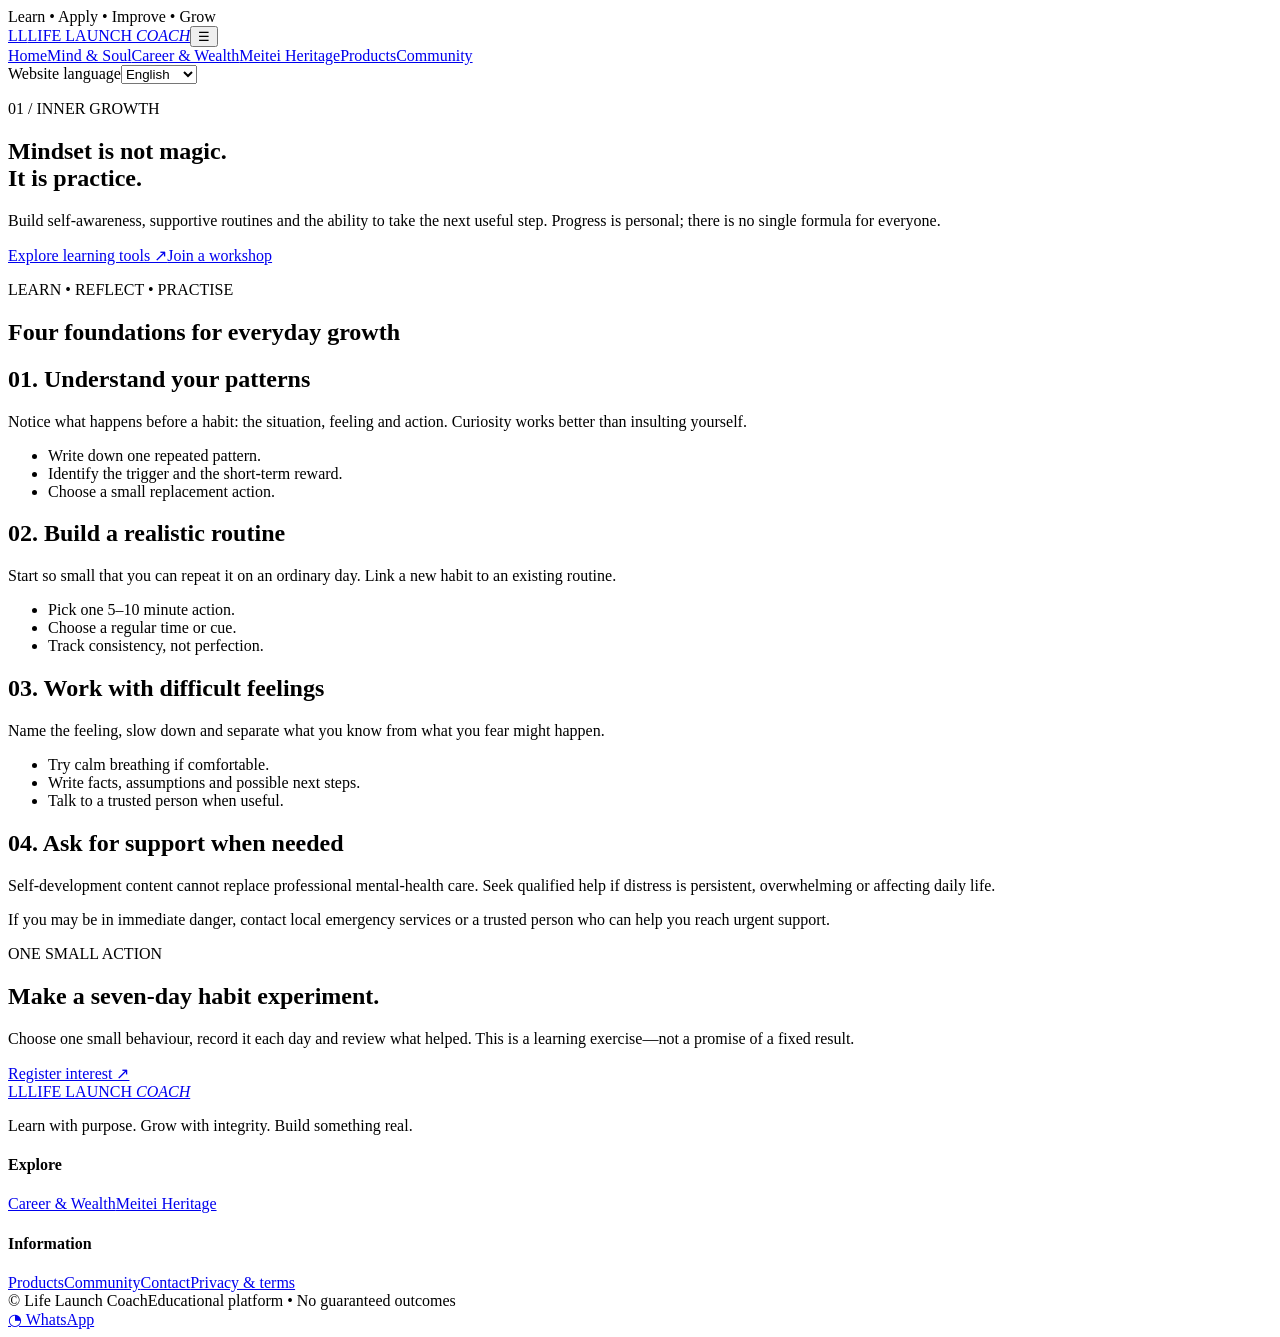
==== mind-soul.html @ 78fba633 "Add initial website core files and styling. This commit includes all Html pages and Css for the Life" ====
<!doctype html><html lang="en"><head><meta charset="utf-8"><meta name="viewport" content="width=device-width,initial-scale=1"><title>Mind & Soul | Life Launch Coach</title><link rel="stylesheet" href="assets/css/style.css"><script defer src="assets/js/app.js"></script></head><body><div class="topline" data-i18n="topline">Learn • Apply • Improve • Grow</div><header class="site-header"><a class="brand" href="index.html"><span class="brand-mark">LL</span><span>LIFE LAUNCH <em>COACH</em></span></a><button class="menu-toggle" aria-label="Open menu" aria-expanded="false">☰</button><nav class="nav"><a href="index.html" data-i18n="navHome">Home</a><a class="active" href="mind-soul.html" data-i18n="navMind">Mind & Soul</a><a href="career-wealth.html" data-i18n="navCareer">Career & Wealth</a><a href="heritage.html" data-i18n="navHeritage">Meitei Heritage</a><a href="products.html" data-i18n="navProducts">Products</a><a href="community.html" data-i18n="navCommunity">Community</a></nav><label class="language-switch"><span class="sr-only">Website language</span><select id="languageSelect"><option value="en">English</option><option value="mni">Meiteilon</option></select></label></header><main><section class="page-hero section-wrap"><p class="eyebrow">01 / INNER GROWTH</p><h1>Mindset is not magic.<br><span>It is practice.</span></h1><p class="lead">Build self-awareness, supportive routines and the ability to take the next useful step. Progress is personal; there is no single formula for everyone.</p><div class="button-row"><a class="btn btn-gold" href="products.html">Explore learning tools ↗</a><a class="btn btn-ghost" href="community.html">Join a workshop</a></div></section><section class="section-wrap section-space"><div class="section-heading"><p class="eyebrow">LEARN • REFLECT • PRACTISE</p><h2>Four foundations for everyday growth</h2></div><div class="content-grid"><article class="content-panel"><h2>01. Understand your patterns</h2><p>Notice what happens before a habit: the situation, feeling and action. Curiosity works better than insulting yourself.</p><ul><li>Write down one repeated pattern.</li><li>Identify the trigger and the short-term reward.</li><li>Choose a small replacement action.</li></ul></article><article class="content-panel"><h2>02. Build a realistic routine</h2><p>Start so small that you can repeat it on an ordinary day. Link a new habit to an existing routine.</p><ul><li>Pick one 5–10 minute action.</li><li>Choose a regular time or cue.</li><li>Track consistency, not perfection.</li></ul></article><article class="content-panel"><h2>03. Work with difficult feelings</h2><p>Name the feeling, slow down and separate what you know from what you fear might happen.</p><ul><li>Try calm breathing if comfortable.</li><li>Write facts, assumptions and possible next steps.</li><li>Talk to a trusted person when useful.</li></ul></article><article class="content-panel"><h2>04. Ask for support when needed</h2><p>Self-development content cannot replace professional mental-health care. Seek qualified help if distress is persistent, overwhelming or affecting daily life.</p><div class="notice">If you may be in immediate danger, contact local emergency services or a trusted person who can help you reach urgent support.</div></article></div></section><section class="section-wrap section-space"><div class="cta-panel"><div><p class="eyebrow">ONE SMALL ACTION</p><h2>Make a seven-day habit experiment.</h2><p>Choose one small behaviour, record it each day and review what helped. This is a learning exercise—not a promise of a fixed result.</p></div><a class="btn btn-gold" href="community.html">Register interest ↗</a></div></section></main><footer class="site-footer"><div class="footer-main"><div class="footer-brand"><a class="brand" href="index.html"><span class="brand-mark">LL</span><span>LIFE LAUNCH <em>COACH</em></span></a><p>Learn with purpose. Grow with integrity. Build something real.</p></div><div><h4>Explore</h4><a href="career-wealth.html">Career & Wealth</a><a href="heritage.html">Meitei Heritage</a></div><div><h4>Information</h4><a href="products.html">Products</a><a href="community.html">Community</a><a href="contact.html">Contact</a><a href="privacy.html">Privacy & terms</a></div></div><div class="footer-bottom"><span>© <span id="year"></span> Life Launch Coach</span><span>Educational platform • No guaranteed outcomes</span></div></footer><a class="whatsapp-float" href="https://wa.me/91XXXXXXXXXX" target="_blank" rel="noopener noreferrer">◔ WhatsApp</a></body></html>
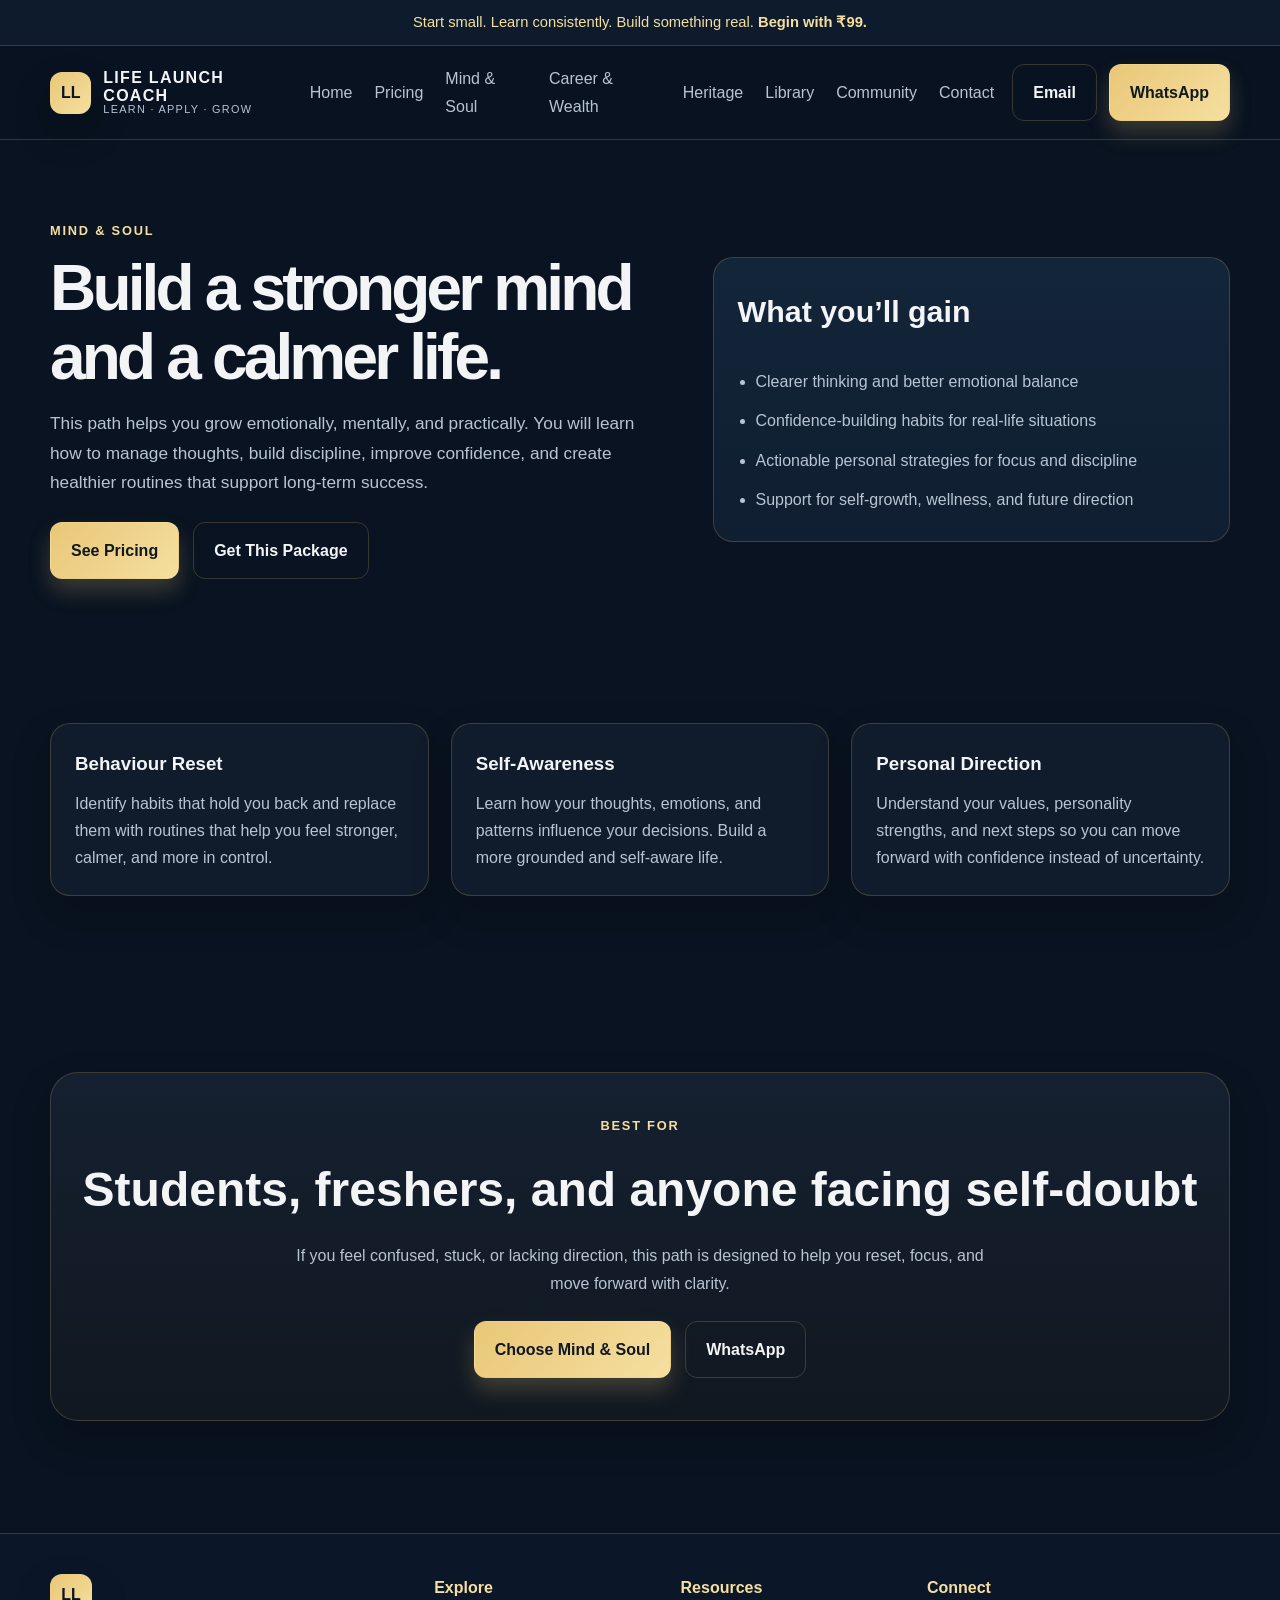
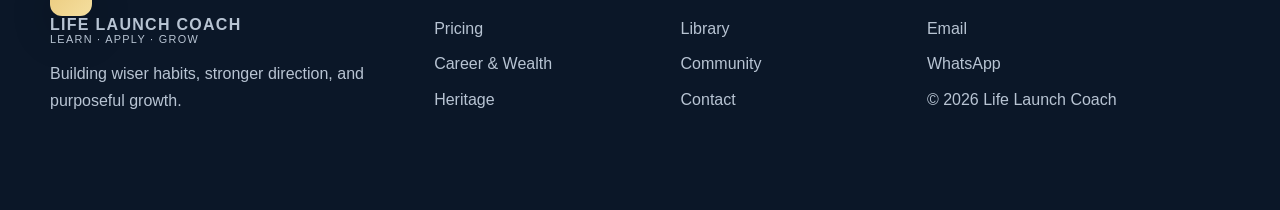
==== commit 41494dd7: "Update the Mind & Soul page with benefits, growth guidance, and conversion-focused CTAs" ====
--- a/mind-soul.html
+++ b/mind-soul.html
@@ -1 +1,167 @@
-<!doctype html><html lang="en"><head><meta charset="utf-8"><meta name="viewport" content="width=device-width,initial-scale=1"><title>Mind & Soul | Life Launch Coach</title><link rel="stylesheet" href="assets/css/style.css"><script defer src="assets/js/app.js"></script></head><body><div class="topline" data-i18n="topline">Learn • Apply • Improve • Grow</div><header class="site-header"><a class="brand" href="index.html"><span class="brand-mark">LL</span><span>LIFE LAUNCH <em>COACH</em></span></a><button class="menu-toggle" aria-label="Open menu" aria-expanded="false">☰</button><nav class="nav"><a href="index.html" data-i18n="navHome">Home</a><a class="active" href="mind-soul.html" data-i18n="navMind">Mind & Soul</a><a href="career-wealth.html" data-i18n="navCareer">Career & Wealth</a><a href="heritage.html" data-i18n="navHeritage">Meitei Heritage</a><a href="products.html" data-i18n="navProducts">Products</a><a href="community.html" data-i18n="navCommunity">Community</a></nav><label class="language-switch"><span class="sr-only">Website language</span><select id="languageSelect"><option value="en">English</option><option value="mni">Meiteilon</option></select></label></header><main><section class="page-hero section-wrap"><p class="eyebrow">01 / INNER GROWTH</p><h1>Mindset is not magic.<br><span>It is practice.</span></h1><p class="lead">Build self-awareness, supportive routines and the ability to take the next useful step. Progress is personal; there is no single formula for everyone.</p><div class="button-row"><a class="btn btn-gold" href="products.html">Explore learning tools ↗</a><a class="btn btn-ghost" href="community.html">Join a workshop</a></div></section><section class="section-wrap section-space"><div class="section-heading"><p class="eyebrow">LEARN • REFLECT • PRACTISE</p><h2>Four foundations for everyday growth</h2></div><div class="content-grid"><article class="content-panel"><h2>01. Understand your patterns</h2><p>Notice what happens before a habit: the situation, feeling and action. Curiosity works better than insulting yourself.</p><ul><li>Write down one repeated pattern.</li><li>Identify the trigger and the short-term reward.</li><li>Choose a small replacement action.</li></ul></article><article class="content-panel"><h2>02. Build a realistic routine</h2><p>Start so small that you can repeat it on an ordinary day. Link a new habit to an existing routine.</p><ul><li>Pick one 5–10 minute action.</li><li>Choose a regular time or cue.</li><li>Track consistency, not perfection.</li></ul></article><article class="content-panel"><h2>03. Work with difficult feelings</h2><p>Name the feeling, slow down and separate what you know from what you fear might happen.</p><ul><li>Try calm breathing if comfortable.</li><li>Write facts, assumptions and possible next steps.</li><li>Talk to a trusted person when useful.</li></ul></article><article class="content-panel"><h2>04. Ask for support when needed</h2><p>Self-development content cannot replace professional mental-health care. Seek qualified help if distress is persistent, overwhelming or affecting daily life.</p><div class="notice">If you may be in immediate danger, contact local emergency services or a trusted person who can help you reach urgent support.</div></article></div></section><section class="section-wrap section-space"><div class="cta-panel"><div><p class="eyebrow">ONE SMALL ACTION</p><h2>Make a seven-day habit experiment.</h2><p>Choose one small behaviour, record it each day and review what helped. This is a learning exercise—not a promise of a fixed result.</p></div><a class="btn btn-gold" href="community.html">Register interest ↗</a></div></section></main><footer class="site-footer"><div class="footer-main"><div class="footer-brand"><a class="brand" href="index.html"><span class="brand-mark">LL</span><span>LIFE LAUNCH <em>COACH</em></span></a><p>Learn with purpose. Grow with integrity. Build something real.</p></div><div><h4>Explore</h4><a href="career-wealth.html">Career & Wealth</a><a href="heritage.html">Meitei Heritage</a></div><div><h4>Information</h4><a href="products.html">Products</a><a href="community.html">Community</a><a href="contact.html">Contact</a><a href="privacy.html">Privacy & terms</a></div></div><div class="footer-bottom"><span>© <span id="year"></span> Life Launch Coach</span><span>Educational platform • No guaranteed outcomes</span></div></footer><a class="whatsapp-float" href="https://wa.me/91XXXXXXXXXX" target="_blank" rel="noopener noreferrer">◔ WhatsApp</a></body></html>
+<!doctype html>
+<html lang="en">
+<head>
+  <meta charset="utf-8">
+  <meta name="viewport" content="width=device-width, initial-scale=1">
+  <title>Mind & Soul | Life Launch Coach</title>
+  <meta name="description" content="Mindset and behavioural coaching for clarity, confidence, emotional strength, and personal growth.">
+  <link rel="stylesheet" href="style.css">
+  <style>
+    body { margin:0; background:#091321; color:#f3f4f6; font:16px/1.7 'Segoe UI', Arial, sans-serif; }
+    a { color:inherit; text-decoration:none; }
+    * { box-sizing:border-box; }
+    .wrap { width:min(1180px, calc(100% - 32px)); margin:0 auto; }
+    .topline { background:#0d1b2c; border-bottom:1px solid rgba(233,199,119,.2); color:#f5dfa0; text-align:center; font-size:.92rem; padding:10px 14px; }
+    .site-header { position:sticky; top:0; z-index:10; background:rgba(9,19,33,.9); border-bottom:1px solid rgba(233,199,119,.2); backdrop-filter:blur(12px); }
+    .site-header-inner { display:flex; justify-content:space-between; align-items:center; gap:18px; padding:18px 0; }
+    .brand { display:flex; align-items:center; gap:12px; }
+    .brand-mark { width:42px; height:42px; border-radius:12px; display:grid; place-items:center; background:linear-gradient(135deg,#e9c777,#f5dfa0); color:#091321; font-weight:800; }
+    .brand-text { display:flex; flex-direction:column; line-height:1.1; }
+    .brand-text strong { letter-spacing:.08em; font-size:1rem; }
+    .brand-text small { font-size:.68rem; color:#b8c4d3; letter-spacing:.12em; }
+    .nav { display:flex; gap:22px; color:#b8c4d3; }
+    .nav a:hover { color:#f5dfa0; }
+    .header-actions { display:flex; gap:12px; }
+    .btn { display:inline-flex; align-items:center; justify-content:center; border-radius:12px; padding:14px 20px; border:1px solid transparent; font-weight:700; }
+    .btn-gold { background:linear-gradient(135deg,#e9c777,#f5dfa0); color:#101821; box-shadow:0 12px 22px rgba(233,199,119,.22); }
+    .btn-outline { border-color:rgba(233,199,119,.2); color:#f3f4f6; background:transparent; }
+    .section { padding:72px 0; }
+    .hero { padding-top:80px; }
+    .hero-grid { display:grid; grid-template-columns:1.1fr .9fr; gap:30px; align-items:center; }
+    .eyebrow { color:#f5dfa0; font-size:.8rem; letter-spacing:.14em; text-transform:uppercase; font-weight:700; }
+    h1 { font-size:clamp(2.4rem, 5vw, 4.2rem); line-height:1.08; letter-spacing:-.06em; margin:10px 0 16px; }
+    .lead { color:#b8c4d3; max-width:620px; }
+    .btn-row { display:flex; flex-wrap:wrap; gap:14px; margin-top:24px; }
+    .panel { background:linear-gradient(180deg, rgba(20,38,59,.95), rgba(16,31,50,.95)); border:1px solid rgba(233,199,119,.2); border-radius:20px; padding:28px 24px; }
+    .panel h3 { margin-top:0; font-size:1.9rem; }
+    .bullet-list { margin:0; padding-left:18px; color:#b8c4d3; display:grid; gap:12px; }
+    .grid { display:grid; grid-template-columns:repeat(3, minmax(0,1fr)); gap:22px; }
+    .info-card { background:rgba(17,30,44,.96); border:1px solid rgba(233,199,119,.2); border-radius:20px; padding:24px; }
+    .info-card h3 { margin:0 0 10px; }
+    .info-card p { color:#b8c4d3; margin:0; }
+    .cta-box { margin-top:32px; background:linear-gradient(180deg, rgba(22,33,49,.94), rgba(18,24,32,.94)); border:1px solid rgba(233,199,119,.2); border-radius:28px; text-align:center; padding:42px 28px; }
+    .cta-box h2 { margin:0 0 12px; font-size:clamp(2rem,4vw,3rem); }
+    .cta-box p { color:#b8c4d3; max-width:700px; margin:0 auto 20px; }
+    .site-footer { margin-top:40px; padding:40px 0 80px; background:#0b1728; border-top:1px solid rgba(233,199,119,.2); }
+    .footer-grid { display:grid; grid-template-columns:1.3fr .8fr .8fr 1.1fr; gap:26px; }
+    .site-footer h4 { margin:0 0 14px; color:#f5dfa0; }
+    .site-footer a { display:block; color:#b8c4d3; margin-bottom:8px; }
+    @media (max-width:980px){ .hero-grid, .grid, .footer-grid { grid-template-columns:1fr 1fr; } .nav { display:none; } }
+    @media (max-width:680px){ .hero-grid, .grid, .footer-grid { grid-template-columns:1fr; } .header-actions { width:100%; } .header-actions .btn { flex:1; } .btn-row { display:grid; grid-template-columns:1fr; } .btn { width:100%; } }
+  </style>
+</head>
+<body>
+  <div class="topline">Start small. Learn consistently. Build something real. <strong>Begin with ₹99.</strong></div>
+
+  <header class="site-header">
+    <div class="wrap site-header-inner">
+      <a class="brand" href="index.html">
+        <span class="brand-mark">LL</span>
+        <span class="brand-text"><strong>LIFE LAUNCH COACH</strong><small>LEARN · APPLY · GROW</small></span>
+      </a>
+      <nav class="nav" aria-label="Main navigation">
+        <a href="index.html">Home</a>
+        <a href="pricing.html">Pricing</a>
+        <a href="mind-soul.html">Mind &amp; Soul</a>
+        <a href="career-wealth.html">Career &amp; Wealth</a>
+        <a href="heritage.html">Heritage</a>
+        <a href="library.html">Library</a>
+        <a href="community.html">Community</a>
+        <a href="contact.html">Contact</a>
+      </nav>
+      <div class="header-actions">
+        <a class="btn btn-outline" href="mailto:chingkheinganbairengbam573@gmail.com">Email</a>
+        <a class="btn btn-gold" href="https://wa.me/919383107798?text=Hello%20Life%20Launch%20Coach%2C%20I%20want%20to%20know%20more%20about%20the%20Mind%20%26%20Soul%20program." target="_blank" rel="noreferrer">WhatsApp</a>
+      </div>
+    </div>
+  </header>
+
+  <main>
+    <section class="section hero">
+      <div class="wrap hero-grid">
+        <div>
+          <div class="eyebrow">Mind &amp; Soul</div>
+          <h1>Build a stronger mind and a calmer life.</h1>
+          <p class="lead">This path helps you grow emotionally, mentally, and practically. You will learn how to manage thoughts, build discipline, improve confidence, and create healthier routines that support long-term success.</p>
+          <div class="btn-row">
+            <a class="btn btn-gold" href="pricing.html">See Pricing</a>
+            <a class="btn btn-outline" href="contact.html">Get This Package</a>
+          </div>
+        </div>
+        <div class="panel">
+          <h3>What you’ll gain</h3>
+          <ul class="bullet-list">
+            <li>Clearer thinking and better emotional balance</li>
+            <li>Confidence-building habits for real-life situations</li>
+            <li>Actionable personal strategies for focus and discipline</li>
+            <li>Support for self-growth, wellness, and future direction</li>
+          </ul>
+        </div>
+      </div>
+    </section>
+
+    <section class="section">
+      <div class="wrap">
+        <div class="grid">
+          <article class="info-card">
+            <h3>Behaviour Reset</h3>
+            <p>Identify habits that hold you back and replace them with routines that help you feel stronger, calmer, and more in control.</p>
+          </article>
+          <article class="info-card">
+            <h3>Self-Awareness</h3>
+            <p>Learn how your thoughts, emotions, and patterns influence your decisions. Build a more grounded and self-aware life.</p>
+          </article>
+          <article class="info-card">
+            <h3>Personal Direction</h3>
+            <p>Understand your values, personality strengths, and next steps so you can move forward with confidence instead of uncertainty.</p>
+          </article>
+        </div>
+      </div>
+    </section>
+
+    <section class="section">
+      <div class="wrap">
+        <div class="cta-box">
+          <div class="eyebrow">Best for</div>
+          <h2>Students, freshers, and anyone facing self-doubt</h2>
+          <p>If you feel confused, stuck, or lacking direction, this path is designed to help you reset, focus, and move forward with clarity.</p>
+          <div class="btn-row" style="justify-content:center;">
+            <a class="btn btn-gold" href="contact.html">Choose Mind &amp; Soul</a>
+            <a class="btn btn-outline" href="https://wa.me/919383107798?text=Hello%20Life%20Launch%20Coach%2C%20I%20want%20to%20know%20more%20about%20the%20Mind%20%26%20Soul%20program." target="_blank" rel="noreferrer">WhatsApp</a>
+          </div>
+        </div>
+      </div>
+    </section>
+  </main>
+
+  <footer class="site-footer">
+    <div class="wrap footer-grid">
+      <div>
+        <a class="brand" href="index.html">
+          <span class="brand-mark">LL</span>
+          <span class="brand-text"><strong>LIFE LAUNCH COACH</strong><small>LEARN · APPLY · GROW</small></span>
+        </a>
+        <p style="color:#b8c4d3; margin-top:14px;">Building wiser habits, stronger direction, and purposeful growth.</p>
+      </div>
+      <div>
+        <h4>Explore</h4>
+        <a href="pricing.html">Pricing</a>
+        <a href="career-wealth.html">Career &amp; Wealth</a>
+        <a href="heritage.html">Heritage</a>
+      </div>
+      <div>
+        <h4>Resources</h4>
+        <a href="library.html">Library</a>
+        <a href="community.html">Community</a>
+        <a href="contact.html">Contact</a>
+      </div>
+      <div>
+        <h4>Connect</h4>
+        <a href="mailto:chingkheinganbairengbam573@gmail.com">Email</a>
+        <a href="https://wa.me/919383107798?text=Hello%20Life%20Launch%20Coach" target="_blank" rel="noreferrer">WhatsApp</a>
+        <p style="color:#b8c4d3; margin-top:8px;">© 2026 Life Launch Coach</p>
+      </div>
+    </div>
+  </footer>
+</body>
+</html>
--- a/style.css
+++ b/style.css
@@ -0,0 +1,231 @@
+@import url('https://fonts.googleapis.com/css2?family=DM+Sans:wght@400;500;700&family=Manrope:wght@500;700;800&display=swap');
+
+:root {
+  --bg:#091321;
+  --panel:#101f32;
+  --panel-strong:#14263b;
+  --gold:#e9c777;
+  --gold-soft:#f5dfa0;
+  --text:#f3f4f6;
+  --muted:#b8c4d3;
+  --line:rgba(233,199,119,0.2);
+  --green:#8fcfb1;
+  --max:1160px;
+  --radius:18px;
+  --shadow:0 18px 40px rgba(0,0,0,0.2);
+}
+
+*{box-sizing:border-box}
+html{scroll-behavior:smooth}
+body{
+  margin:0;
+  background:var(--bg);
+  color:var(--text);
+  font:16px/1.7 "DM Sans", Arial, sans-serif;
+}
+
+a{color:inherit;text-decoration:none}
+img{max-width:100%;display:block}
+button,input,select,textarea{font:inherit}
+
+.wrap{
+  width:min(var(--max), calc(100% - 32px));
+  margin:0 auto;
+}
+
+.section{padding:84px 0}
+.alt-section{background:linear-gradient(180deg, rgba(20,38,59,0.28), rgba(20,38,59,0.1));}
+.center{text-align:center}
+
+.topline{
+  background:#0d1b2c;
+  border-bottom:1px solid var(--line);
+  color:var(--gold-soft);
+  text-align:center;
+  font-size:.92rem;
+  padding:10px 14px;
+}
+
+.site-header{
+  position:sticky;
+  top:0;
+  z-index:20;
+  backdrop-filter:blur(12px);
+  background:rgba(9,19,33,0.9);
+  border-bottom:1px solid var(--line);
+}
+
+.site-header-inner{
+  display:flex;
+  align-items:center;
+  justify-content:space-between;
+  gap:18px;
+  padding:18px 0;
+}
+
+.brand{display:flex;align-items:center;gap:12px}
+.brand-mark{
+  width:42px;height:42px;border-radius:12px;
+  display:grid;place-items:center;
+  background:linear-gradient(135deg, var(--gold), var(--gold-soft));
+  color:#091321;font-weight:800;
+  box-shadow:var(--shadow);
+}
+.brand-text{display:flex;flex-direction:column;line-height:1.1}
+.brand-text strong{font-size:1rem;letter-spacing:.08em}
+.brand-text small{font-size:.68rem;color:var(--muted);letter-spacing:.12em}
+
+.nav{
+  display:flex;align-items:center;gap:22px;
+  color:var(--muted);
+}
+.nav a{transition:.2s ease}
+.nav a:hover{color:var(--gold-soft)}
+
+.header-actions{display:flex;align-items:center;gap:12px}
+
+.btn{
+  display:inline-flex;align-items:center;justify-content:center;
+  border-radius:12px;padding:14px 20px;border:1px solid transparent;
+  font-weight:700;transition:.2s ease;cursor:pointer;
+}
+.btn:hover{transform:translateY(-1px)}
+.btn-gold{
+  background:linear-gradient(135deg, var(--gold), var(--gold-soft));
+  color:#101821;
+  box-shadow:0 12px 22px rgba(233,199,119,0.22);
+}
+.btn-light{
+  background:rgba(255,255,255,0.04);border-color:var(--line);color:var(--text)
+}
+.btn-outline{
+  background:transparent;border-color:var(--line);color:var(--text)
+}
+
+.hero-grid{
+  display:grid;grid-template-columns:1.3fr .9fr;gap:36px;align-items:center
+}
+
+.eyebrow{
+  margin:0 0 12px;
+  color:var(--gold-soft);
+  font-size:.8rem;
+  letter-spacing:.14em;
+  text-transform:uppercase;
+}
+.hero-copy h1{
+  margin:0 0 18px;
+  font-size:clamp(2.5rem, 5vw, 5rem);
+  line-height:1.02;
+  letter-spacing:-.06em;
+}
+.lead{
+  color:var(--muted);
+  font-size:1.08rem;
+  max-width:640px;
+}
+.hero-actions{display:flex;gap:14px;flex-wrap:wrap;margin-top:26px}
+.trust-row{display:flex;gap:16px;flex-wrap:wrap;margin-top:24px;color:var(--gold-soft);font-weight:600}
+.trust-row span{padding:10px 14px;border:1px solid var(--line);border-radius:999px;background:rgba(255,255,255,0.02)}
+
+.hero-panel{
+  background:linear-gradient(180deg, rgba(20,38,59,0.95), rgba(16,31,50,0.95));
+  border:1px solid var(--line);
+  border-radius:var(--radius);
+  padding:28px 24px;
+  box-shadow:var(--shadow);
+}
+.mini-badge{
+  display:inline-block;padding:8px 12px;border-radius:999px;
+  border:1px solid rgba(233,199,119,0.3);color:var(--gold-soft);background:rgba(233,199,119,0.08);font-size:.75rem;font-weight:700
+}
+.hero-panel h3{margin:18px 0 12px;font-size:1.9rem}
+.bullet-list{margin:0;padding-left:18px;color:var(--muted);display:grid;gap:12px}
+
+.section-head{margin-bottom:30px}
+.section-head h2{margin:0;font-size:clamp(2rem, 3vw, 3.2rem);line-height:1.12}
+
+.card-grid,.pricing-grid,.steps-grid,.notice-grid{display:grid;gap:20px}
+.three-col{grid-template-columns:repeat(3,1fr)}
+.steps-grid{grid-template-columns:repeat(3,1fr)}
+.notice-grid{grid-template-columns:repeat(3,1fr)}
+.pricing-grid{grid-template-columns:repeat(3,1fr)}
+.pricing-grid-large{grid-template-columns:repeat(3,1fr)}
+
+.info-card,
+.step-box,
+.notice-box,
+.pricing-card,
+.contact-card{
+  background:rgba(17,30,44,0.96);
+  border:1px solid var(--line);
+  border-radius:var(--radius);
+  box-shadow:var(--shadow);
+}
+
+.info-card,.step-box,.notice-box{padding:24px}
+.card-icon{font-size:2rem;margin-bottom:8px}
+.info-card h3,.step-box h3,.notice-box h3{margin:0 0 10px}
+.info-card p,.step-box p,.notice-box p,.legal-content p{color:var(--muted)}
+
+.step-box span{display:inline-flex;align-items:center;justify-content:center;width:42px;height:42px;border-radius:12px;background:rgba(233,199,119,0.12);color:var(--gold-soft);font-weight:800;margin-bottom:12px}
+
+.pricing-card{padding:24px 22px;display:flex;flex-direction:column;gap:14px}
+.pricing-card.featured{background:linear-gradient(180deg, rgba(18,24,32,0.96), rgba(17,30,44,0.96));border-color:rgba(233,199,119,0.42)}
+.pill{
+  align-self:flex-start;padding:7px 12px;border-radius:999px;background:rgba(143,207,177,0.08);border:1px solid var(--line);color:var(--green);font-size:.75rem;font-weight:700
+}
+.pill-gold{background:rgba(233,199,119,0.12);color:var(--gold-soft);border-color:rgba(233,199,119,0.3)}
+.pricing-card h3{margin:0;font-size:2rem;letter-spacing:-.04em}
+.pricing-card ul{margin:0;padding-left:18px;color:var(--muted);display:grid;gap:8px;flex:1}
+.offer-banner{
+  display:inline-block;padding:8px 10px;border-radius:10px;background:rgba(233,199,119,0.14);border:1px solid rgba(233,199,119,0.32);color:var(--gold-soft);font-weight:700;font-size:.8rem
+}
+.offer-label{margin:0;color:var(--gold-soft);font-weight:700}
+
+.large-notice{padding:28px;background:rgba(17,30,44,0.96);border:1px solid var(--line);border-radius:var(--radius)}
+
+.cta-section{padding-top:30px;padding-bottom:90px}
+.cta-box{
+  text-align:center;background:linear-gradient(180deg, rgba(22,33,49,0.94), rgba(18,24,32,0.94));border:1px solid var(--line);border-radius:28px;padding:42px 28px;box-shadow:var(--shadow)
+}
+.cta-box h2{margin:0 0 12px;font-size:clamp(2rem, 4vw, 3.2rem)}
+
+.contact-layout{display:grid;grid-template-columns:1fr 1fr;gap:30px;align-items:start}
+.contact-copy .lead{max-width:560px}
+.contact-points{display:grid;gap:18px;margin-top:28px}
+.contact-item{padding:18px;background:rgba(17,30,44,0.7);border:1px solid var(--line);border-radius:14px}
+.contact-item strong{display:block;margin-bottom:4px;color:var(--gold-soft)}
+.contact-item a,.contact-item p{color:var(--muted);margin:0}
+
+.contact-card{padding:24px;border-radius:var(--radius)}
+.contact-card h3{margin:0 0 18px}
+.contact-card label{display:grid;gap:8px;color:var(--muted);margin-bottom:16px}
+.contact-card input,.contact-card select,.contact-card textarea{
+  width:100%;padding:14px 14px;border-radius:12px;border:1px solid var(--line);background:#0d1b2c;color:var(--text);outline:none
+}
+.contact-card input:focus,.contact-card select:focus,.contact-card textarea:focus{border-color:rgba(233,199,119,0.6);box-shadow:0 0 0 2px rgba(233,199,119,0.08)}
+
+.legal-content{display:grid;gap:22px}
+
+.site-footer{padding:40px 0 80px;border-top:1px solid var(--line);background:#0b1728}
+.footer-grid{display:grid;grid-template-columns:1.3fr .8fr .8fr 1.1fr;gap:26px}
+.site-footer h4{margin:0 0 14px;color:var(--gold-soft)}
+.site-footer a{display:block;color:var(--muted);margin-bottom:8px}
+.site-footer p{color:var(--muted)}
+
+@media (max-width: 900px){
+  .hero-grid,.contact-layout,.footer-grid,.pricing-grid{grid-template-columns:1fr}
+  .nav{display:none}
+  .site-header-inner{flex-wrap:wrap}
+}
+
+@media (max-width: 600px){
+  .section{padding:68px 0}
+  .hero-copy h1{font-size:2.6rem}
+  .btn{width:100%}
+  .header-actions{width:100%}
+  .header-actions .btn{flex:1}
+  .hero-actions{display:grid;grid-template-columns:1fr}
+  .three-col,.steps-grid,.notice-grid{grid-template-columns:1fr}
+}
